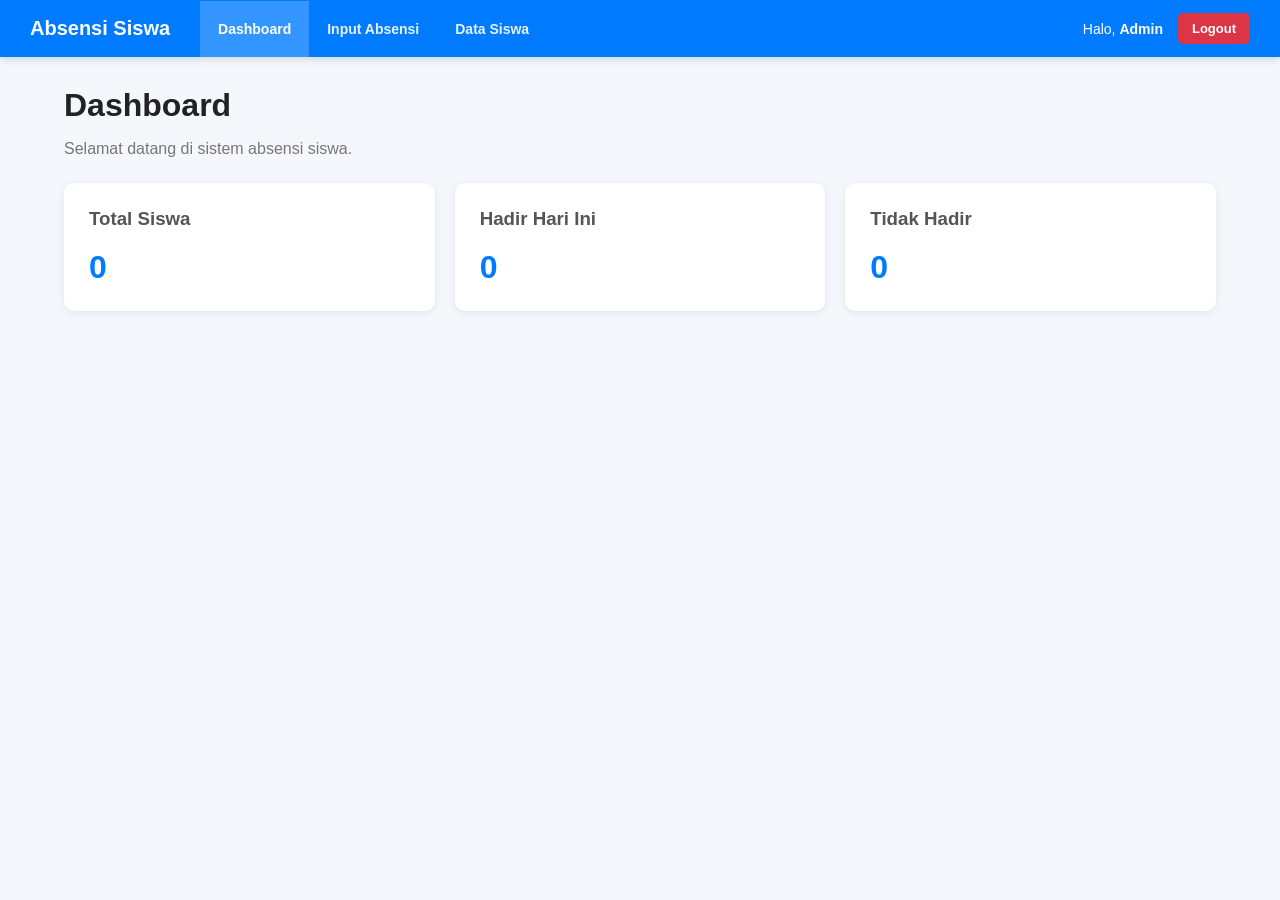
==== index.html @ 32fc7e66 "Add files via upload" ====
<!DOCTYPE html>
<html lang="id">
<head>
    <meta charset="UTF-8">
    <meta name="viewport" content="width=device-width, initial-scale=1.0">
    <title>Dashboard - Absensi Siswa</title>

    <style>
        * { box-sizing: border-box; }

        body {
            margin: 0;
            font-family: Arial, sans-serif;
            background: #f4f7fb;
            color: #222;
        }

        .navbar {
            background: #007bff;
            display: flex;
            align-items: center;
            padding: 0 30px;
            box-shadow: 0 2px 8px rgba(0,0,0,0.15);
        }

        .navbar-brand {
            color: white;
            text-decoration: none;
            font-size: 20px;
            font-weight: bold;
            padding: 17px 0;
            margin-right: 30px;
        }

        .navbar-menu {
            display: flex;
            list-style: none;
            margin: 0;
            padding: 0;
            flex: 1;
        }

        .navbar-menu li a {
            display: block;
            color: rgba(255,255,255,0.9);
            text-decoration: none;
            padding: 20px 18px;
            font-size: 14px;
            font-weight: bold;
            transition: 0.2s;
        }

        .navbar-menu li a:hover,
        .navbar-menu li a.active {
            background: rgba(255,255,255,0.2);
            color: white;
        }

        .navbar-user {
            display: flex;
            align-items: center;
            gap: 15px;
            color: white;
            font-size: 14px;
        }

        .btn-logout {
            background: #dc3545;
            color: white;
            text-decoration: none;
            padding: 8px 14px;
            border-radius: 5px;
            font-size: 13px;
            font-weight: bold;
        }

        .btn-logout:hover { background: #bb2d3b; }

        .container {
            width: 90%;
            max-width: 1200px;
            margin: 30px auto;
        }

        .header { margin-bottom: 25px; }
        .header h1 { margin-bottom: 5px; }
        .header p { color: #777; }

        .cards {
            display: grid;
            grid-template-columns: repeat(3, 1fr);
            gap: 20px;
        }

        .card {
            background: white;
            padding: 25px;
            border-radius: 10px;
            box-shadow: 0 2px 10px rgba(0,0,0,0.08);
        }

        .card h3 {
            margin-top: 0;
            color: #555;
        }

        .card-number {
            font-size: 32px;
            font-weight: bold;
            color: #007bff;
        }

        @media (max-width: 800px) {
            .navbar {
                flex-direction: column;
                padding: 10px;
            }

            .navbar-brand { margin-right: 0; }

            .navbar-menu {
                width: 100%;
                justify-content: center;
                flex-wrap: wrap;
            }

            .navbar-menu li a { padding: 12px; }

            .navbar-user { margin: 10px 0; }
        }

        @media (max-width: 700px) {
            .cards { grid-template-columns: 1fr; }
        }
    </style>
</head>

<body>

<nav class="navbar">
    <a href="index.html" class="navbar-brand">Absensi Siswa</a>

    <ul class="navbar-menu">
        <li><a href="index.html" class="active">Dashboard</a></li>
        <li><a href="input_absensi.html">Input Absensi</a></li>
        <li><a href="tampil_siswa.html">Data Siswa</a></li>
    </ul>

    <div class="navbar-user">
        <span>Halo, <strong id="username">Admin</strong></span>
        <a href="login.html" class="btn-logout"
           onclick="return confirm('Apakah Anda yakin ingin keluar?')">
            Logout
        </a>
    </div>
</nav>

<div class="container">
    <div class="header">
        <h1>Dashboard</h1>
        <p>Selamat datang di sistem absensi siswa.</p>
    </div>

    <div class="cards">
        <div class="card">
            <h3>Total Siswa</h3>
            <div class="card-number" id="totalSiswa">0</div>
        </div>

        <div class="card">
            <h3>Hadir Hari Ini</h3>
            <div class="card-number" id="hadirHariIni">0</div>
        </div>

        <div class="card">
            <h3>Tidak Hadir</h3>
            <div class="card-number" id="tidakHadir">0</div>
        </div>
    </div>
</div>

<script>
    // Versi GitHub Pages: tidak menggunakan PHP session/MySQL.
    // Data sementara disimpan di browser menggunakan localStorage.

    const username = localStorage.getItem("username");
    if (username) {
        document.getElementById("username").textContent = username;
    }

    const siswa = JSON.parse(localStorage.getItem("siswa") || "[]");
    const absensi = JSON.parse(localStorage.getItem("absensi") || "[]");

    const hariIni = new Date().toISOString().slice(0, 10);

    const hadir = absensi.filter(item =>
        item.tanggal === hariIni && item.status === "Hadir"
    ).length;

    const tidakHadir = absensi.filter(item =>
        item.tanggal === hariIni && item.status !== "Hadir"
    ).length;

    document.getElementById("totalSiswa").textContent = siswa.length;
    document.getElementById("hadirHariIni").textContent = hadir;
    document.getElementById("tidakHadir").textContent = tidakHadir;
</script>

</body>
</html>
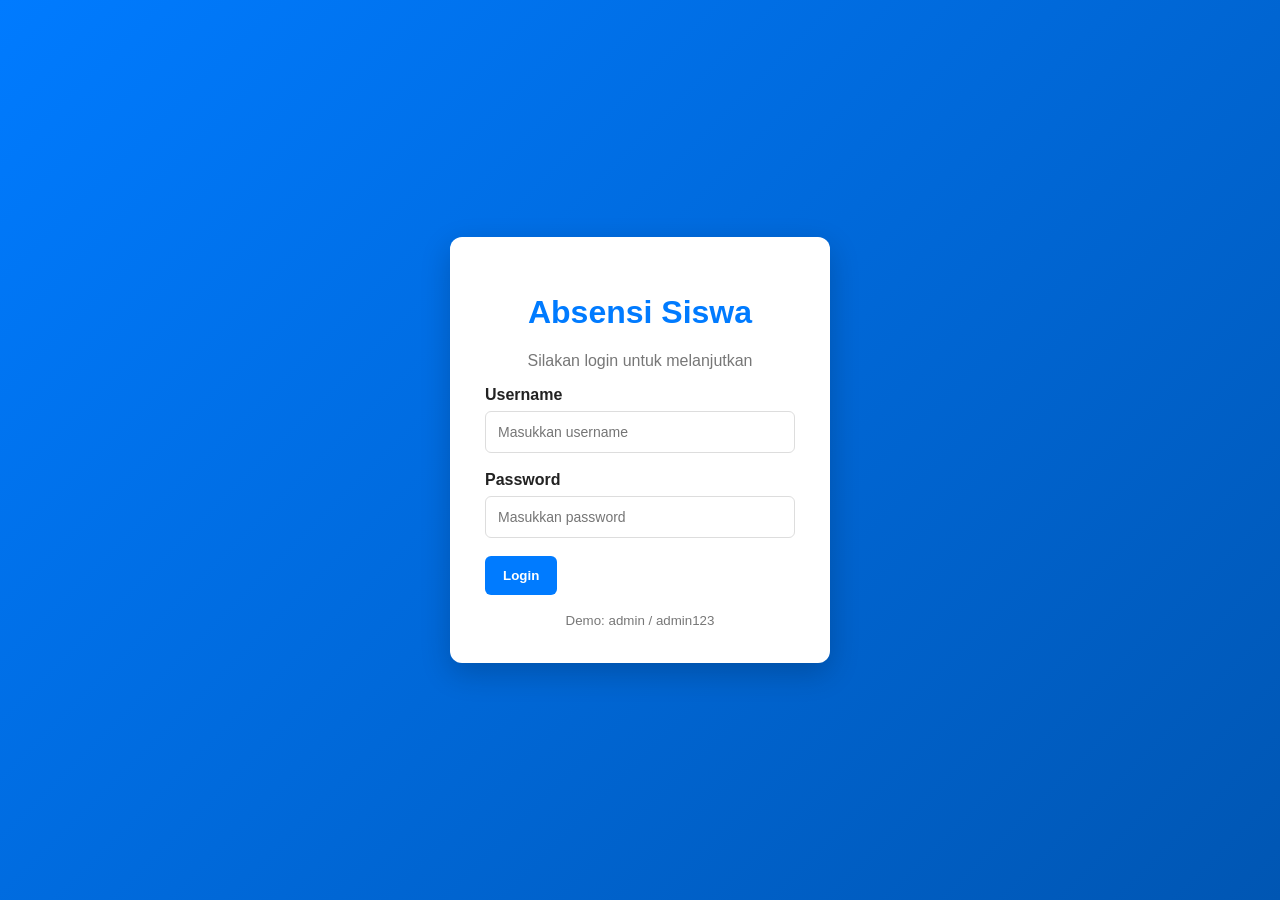
==== commit dee7be3a: "Add files via upload" ====
--- a/index.html
+++ b/index.html
@@ -1,210 +1,26 @@
-<!DOCTYPE html>
-<html lang="id">
-<head>
-    <meta charset="UTF-8">
-    <meta name="viewport" content="width=device-width, initial-scale=1.0">
-    <title>Dashboard - Absensi Siswa</title>
-
-    <style>
-        * { box-sizing: border-box; }
-
-        body {
-            margin: 0;
-            font-family: Arial, sans-serif;
-            background: #f4f7fb;
-            color: #222;
-        }
-
-        .navbar {
-            background: #007bff;
-            display: flex;
-            align-items: center;
-            padding: 0 30px;
-            box-shadow: 0 2px 8px rgba(0,0,0,0.15);
-        }
-
-        .navbar-brand {
-            color: white;
-            text-decoration: none;
-            font-size: 20px;
-            font-weight: bold;
-            padding: 17px 0;
-            margin-right: 30px;
-        }
-
-        .navbar-menu {
-            display: flex;
-            list-style: none;
-            margin: 0;
-            padding: 0;
-            flex: 1;
-        }
-
-        .navbar-menu li a {
-            display: block;
-            color: rgba(255,255,255,0.9);
-            text-decoration: none;
-            padding: 20px 18px;
-            font-size: 14px;
-            font-weight: bold;
-            transition: 0.2s;
-        }
-
-        .navbar-menu li a:hover,
-        .navbar-menu li a.active {
-            background: rgba(255,255,255,0.2);
-            color: white;
-        }
-
-        .navbar-user {
-            display: flex;
-            align-items: center;
-            gap: 15px;
-            color: white;
-            font-size: 14px;
-        }
-
-        .btn-logout {
-            background: #dc3545;
-            color: white;
-            text-decoration: none;
-            padding: 8px 14px;
-            border-radius: 5px;
-            font-size: 13px;
-            font-weight: bold;
-        }
-
-        .btn-logout:hover { background: #bb2d3b; }
-
-        .container {
-            width: 90%;
-            max-width: 1200px;
-            margin: 30px auto;
-        }
-
-        .header { margin-bottom: 25px; }
-        .header h1 { margin-bottom: 5px; }
-        .header p { color: #777; }
-
-        .cards {
-            display: grid;
-            grid-template-columns: repeat(3, 1fr);
-            gap: 20px;
-        }
-
-        .card {
-            background: white;
-            padding: 25px;
-            border-radius: 10px;
-            box-shadow: 0 2px 10px rgba(0,0,0,0.08);
-        }
-
-        .card h3 {
-            margin-top: 0;
-            color: #555;
-        }
-
-        .card-number {
-            font-size: 32px;
-            font-weight: bold;
-            color: #007bff;
-        }
-
-        @media (max-width: 800px) {
-            .navbar {
-                flex-direction: column;
-                padding: 10px;
-            }
-
-            .navbar-brand { margin-right: 0; }
-
-            .navbar-menu {
-                width: 100%;
-                justify-content: center;
-                flex-wrap: wrap;
-            }
-
-            .navbar-menu li a { padding: 12px; }
-
-            .navbar-user { margin: 10px 0; }
-        }
-
-        @media (max-width: 700px) {
-            .cards { grid-template-columns: 1fr; }
-        }
-    </style>
-</head>
-
-<body>
-
-<nav class="navbar">
-    <a href="index.html" class="navbar-brand">Absensi Siswa</a>
-
-    <ul class="navbar-menu">
-        <li><a href="index.html" class="active">Dashboard</a></li>
-        <li><a href="input_absensi.html">Input Absensi</a></li>
-        <li><a href="tampil_siswa.html">Data Siswa</a></li>
-    </ul>
-
-    <div class="navbar-user">
-        <span>Halo, <strong id="username">Admin</strong></span>
-        <a href="login.html" class="btn-logout"
-           onclick="return confirm('Apakah Anda yakin ingin keluar?')">
-            Logout
-        </a>
-    </div>
-</nav>
-
-<div class="container">
-    <div class="header">
-        <h1>Dashboard</h1>
-        <p>Selamat datang di sistem absensi siswa.</p>
-    </div>
-
-    <div class="cards">
-        <div class="card">
-            <h3>Total Siswa</h3>
-            <div class="card-number" id="totalSiswa">0</div>
-        </div>
-
-        <div class="card">
-            <h3>Hadir Hari Ini</h3>
-            <div class="card-number" id="hadirHariIni">0</div>
-        </div>
-
-        <div class="card">
-            <h3>Tidak Hadir</h3>
-            <div class="card-number" id="tidakHadir">0</div>
-        </div>
-    </div>
-</div>
-
-<script>
-    // Versi GitHub Pages: tidak menggunakan PHP session/MySQL.
-    // Data sementara disimpan di browser menggunakan localStorage.
-
-    const username = localStorage.getItem("username");
-    if (username) {
-        document.getElementById("username").textContent = username;
-    }
-
-    const siswa = JSON.parse(localStorage.getItem("siswa") || "[]");
-    const absensi = JSON.parse(localStorage.getItem("absensi") || "[]");
-
-    const hariIni = new Date().toISOString().slice(0, 10);
-
-    const hadir = absensi.filter(item =>
-        item.tanggal === hariIni && item.status === "Hadir"
-    ).length;
-
-    const tidakHadir = absensi.filter(item =>
-        item.tanggal === hariIni && item.status !== "Hadir"
-    ).length;
-
-    document.getElementById("totalSiswa").textContent = siswa.length;
-    document.getElementById("hadirHariIni").textContent = hadir;
-    document.getElementById("tidakHadir").textContent = tidakHadir;
-</script>
-
-</body>
+<!DOCTYPE html>
+<html lang="id">
+<head>
+<meta charset="UTF-8">
+<meta name="viewport" content="width=device-width, initial-scale=1.0">
+<title>Dashboard - Absensi Siswa</title>
+<link rel="stylesheet" href="style.css">
+</head>
+<body>
+<script src="script.js"></script>
+<script>requireLogin();</script>
+<nav class="navbar"></nav>
+<main class="container">
+  <section class="header">
+    <h1>Dashboard</h1>
+    <p>Selamat datang di sistem absensi siswa.</p>
+  </section>
+  <section class="cards">
+    <div class="card"><h3>Total Siswa</h3><div class="card-number" id="totalSiswa">0</div></div>
+    <div class="card"><h3>Hadir Hari Ini</h3><div class="card-number" id="hadirHariIni">0</div></div>
+    <div class="card"><h3>Tidak Hadir</h3><div class="card-number" id="tidakHadir">0</div></div>
+  </section>
+</main>
+<script>renderNavbar(); updateDashboard();</script>
+</body>
 </html>
--- a/style.css
+++ b/style.css
@@ -0,0 +1 @@
+*{box-sizing:border-box}body{margin:0;font-family:Arial,sans-serif;background:#f4f7fb;color:#222}.navbar{background:#007bff;display:flex;align-items:center;padding:0 30px;box-shadow:0 2px 8px rgba(0,0,0,.15)}.navbar-brand{color:#fff;text-decoration:none;font-size:20px;font-weight:bold;padding:17px 0;margin-right:30px}.navbar-menu{display:flex;list-style:none;margin:0;padding:0;flex:1}.navbar-menu a{display:block;color:rgba(255,255,255,.9);text-decoration:none;padding:20px 18px;font-size:14px;font-weight:bold}.navbar-menu a:hover,.navbar-menu a.active{background:rgba(255,255,255,.2);color:#fff}.navbar-user{display:flex;align-items:center;gap:15px;color:#fff;font-size:14px}.btn-logout{background:#dc3545;color:#fff;text-decoration:none;padding:8px 14px;border-radius:5px;font-size:13px;font-weight:bold}.container{width:90%;max-width:1200px;margin:30px auto}.header{margin-bottom:25px}.header h1{margin-bottom:5px}.header p{color:#777}.cards{display:grid;grid-template-columns:repeat(3,1fr);gap:20px}.card,.panel{background:#fff;padding:25px;border-radius:10px;box-shadow:0 2px 10px rgba(0,0,0,.08)}.card h3{margin-top:0;color:#555}.card-number{font-size:32px;font-weight:bold;color:#007bff}.panel{margin-bottom:20px}.panel h2{margin-top:0}.form-grid{display:grid;grid-template-columns:repeat(3,1fr);gap:18px;margin-bottom:20px}label{display:block;margin-bottom:7px;font-weight:bold}input,select{width:100%;padding:12px;border:1px solid #ddd;border-radius:6px;font-size:14px}button,.btn{display:inline-block;padding:12px 18px;border:0;border-radius:6px;background:#007bff;color:#fff;text-decoration:none;font-weight:bold;cursor:pointer}.secondary{background:#6c757d}.danger{background:#dc3545}.table-wrap{overflow-x:auto;margin-top:20px}table{width:100%;border-collapse:collapse}th,td{padding:12px;text-align:left;border-bottom:1px solid #eee}th{background:#f8f9fa}.login-page{min-height:100vh;display:flex;align-items:center;justify-content:center;background:linear-gradient(135deg,#007bff,#0056b3)}.login-box{width:380px;max-width:90%;background:#fff;padding:35px;border-radius:12px;box-shadow:0 10px 30px rgba(0,0,0,.2)}.login-box h1{text-align:center;color:#007bff}.login-box p{text-align:center;color:#777}.form-group{margin-bottom:18px}.login-info{display:block;text-align:center;margin-top:18px;color:#777}.error{background:#f8d7da;color:#842029;padding:10px;border-radius:5px;margin-bottom:15px;text-align:center}.hidden{display:none}@media(max-width:800px){.navbar{flex-direction:column;padding:10px}.navbar-brand{margin-right:0}.navbar-menu{width:100%;justify-content:center;flex-wrap:wrap}.navbar-menu a{padding:12px}.navbar-user{margin:10px 0}.form-grid,.cards{grid-template-columns:1fr}}
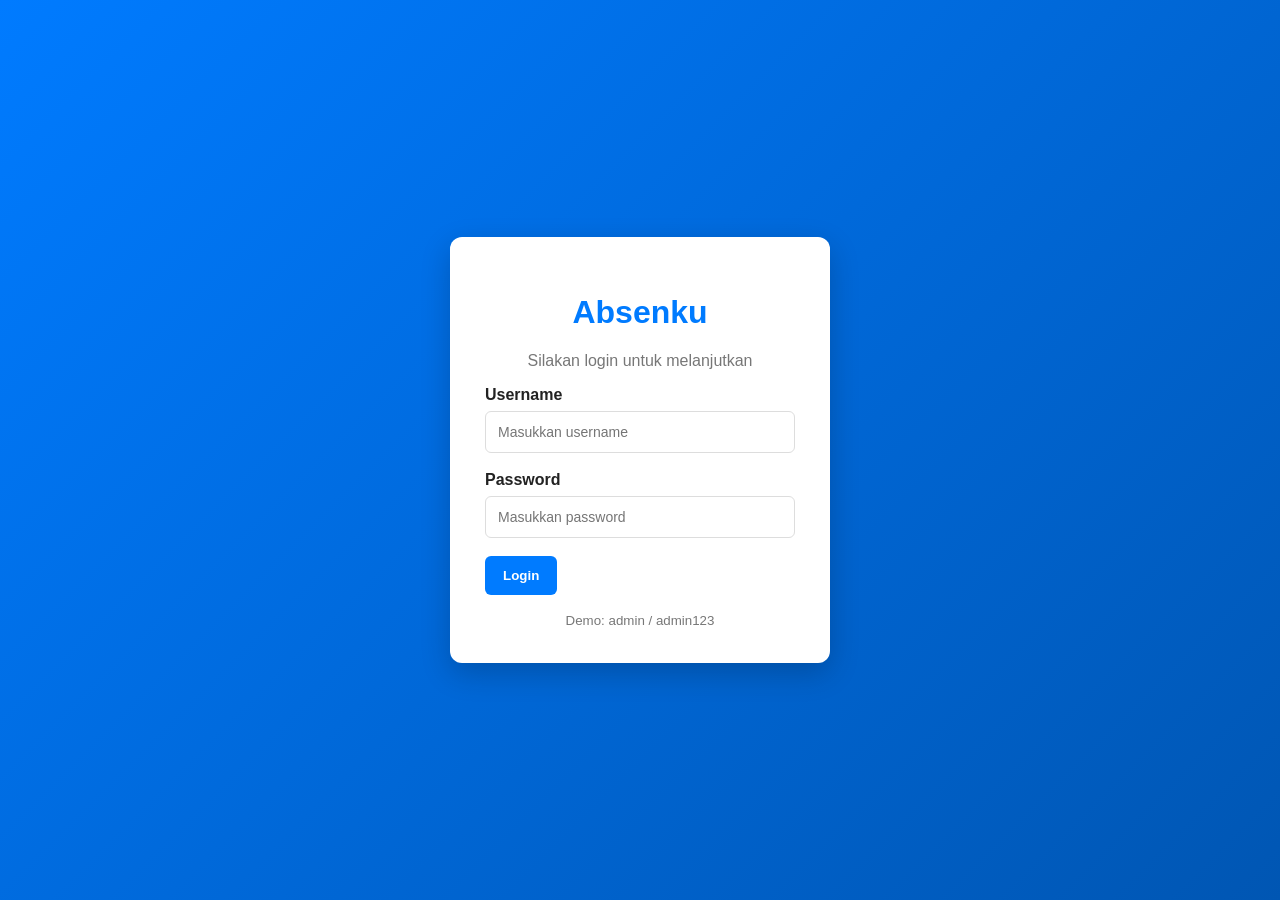
==== commit b6779668: "Update index.html" ====
--- a/index.html
+++ b/index.html
@@ -3,7 +3,7 @@
 <head>
 <meta charset="UTF-8">
 <meta name="viewport" content="width=device-width, initial-scale=1.0">
-<title>Dashboard - Absensi Siswa</title>
+<title>Dashboard - Absenku</title>
 <link rel="stylesheet" href="style.css">
 </head>
 <body>
@@ -13,7 +13,7 @@
 <main class="container">
   <section class="header">
     <h1>Dashboard</h1>
-    <p>Selamat datang di sistem absensi siswa.</p>
+    <p>Selamat datang di Absenku.</p>
   </section>
   <section class="cards">
     <div class="card"><h3>Total Siswa</h3><div class="card-number" id="totalSiswa">0</div></div>
@@ -23,4 +23,4 @@
 </main>
 <script>renderNavbar(); updateDashboard();</script>
 </body>
-</html>+</html>
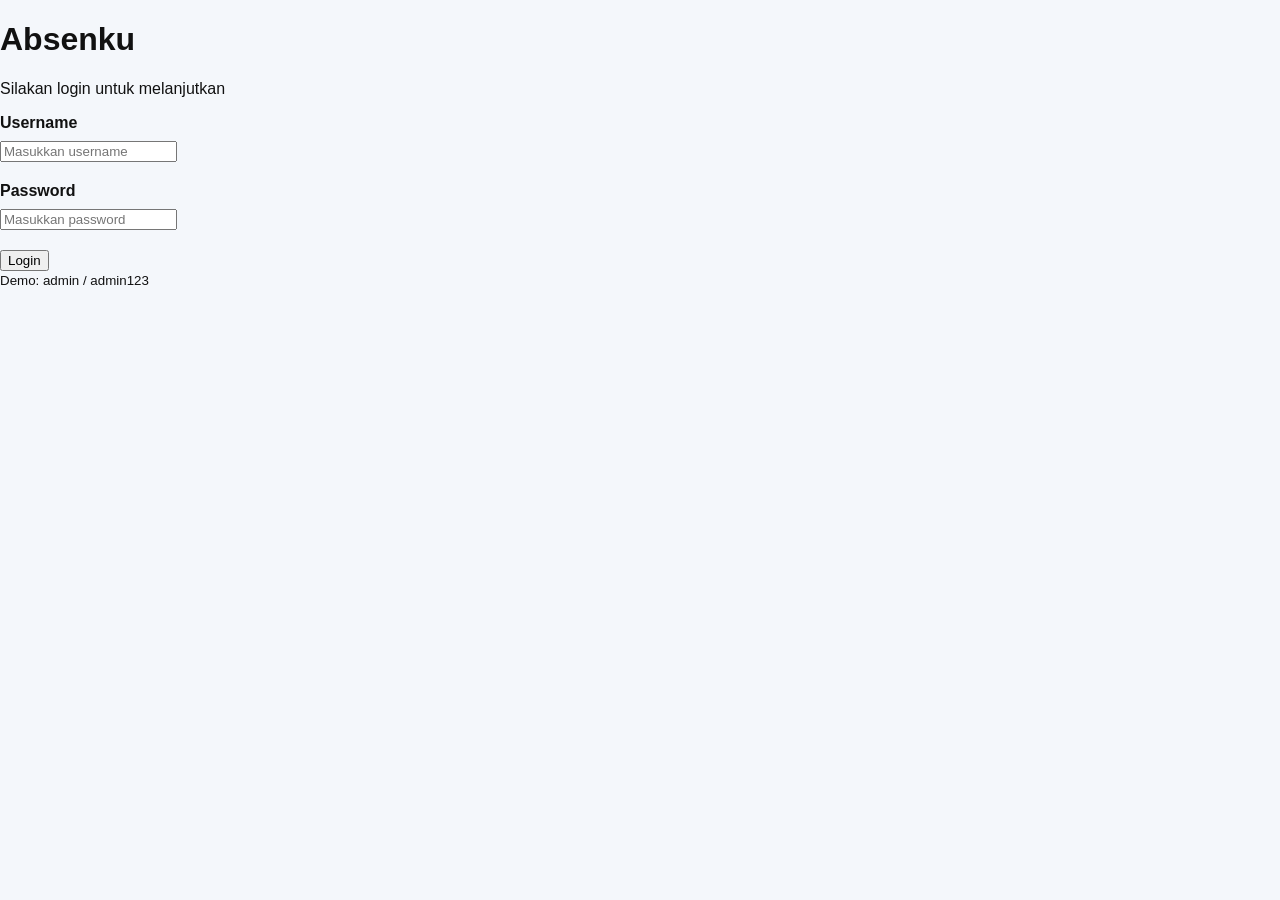
==== commit 566b4083: "Refactor HTML structure and script tags" ====
--- a/index.html
+++ b/index.html
@@ -7,20 +7,46 @@
 <link rel="stylesheet" href="style.css">
 </head>
 <body>
+
 <script src="script.js"></script>
-<script>requireLogin();</script>
+<script>
+requireLogin();
+</script>
+
 <nav class="navbar"></nav>
+
 <main class="container">
-  <section class="header">
-    <h1>Dashboard</h1>
-    <p>Selamat datang di Absenku.</p>
-  </section>
-  <section class="cards">
-    <div class="card"><h3>Total Siswa</h3><div class="card-number" id="totalSiswa">0</div></div>
-    <div class="card"><h3>Hadir Hari Ini</h3><div class="card-number" id="hadirHariIni">0</div></div>
-    <div class="card"><h3>Tidak Hadir</h3><div class="card-number" id="tidakHadir">0</div></div>
-  </section>
+
+    <section class="header">
+        <h1>Dashboard</h1>
+        <p>Selamat datang di Absenku.</p>
+    </section>
+
+    <section class="cards">
+
+        <div class="card">
+            <h3>Total Siswa</h3>
+            <div class="card-number" id="totalSiswa">0</div>
+        </div>
+
+        <div class="card">
+            <h3>Hadir Bulan Ini</h3>
+            <div class="card-number" id="hadirBulanIni">0</div>
+        </div>
+
+        <div class="card">
+            <h3>Tidak Hadir Bulan Ini</h3>
+            <div class="card-number" id="tidakHadirBulanIni">0</div>
+        </div>
+
+    </section>
+
 </main>
-<script>renderNavbar(); updateDashboard();</script>
+
+<script>
+renderNavbar();
+updateDashboard();
+</script>
+
 </body>
 </html>
--- a/style.css
+++ b/style.css
@@ -1 +1,296 @@
-*{box-sizing:border-box}body{margin:0;font-family:Arial,sans-serif;background:#f4f7fb;color:#222}.navbar{background:#007bff;display:flex;align-items:center;padding:0 30px;box-shadow:0 2px 8px rgba(0,0,0,.15)}.navbar-brand{color:#fff;text-decoration:none;font-size:20px;font-weight:bold;padding:17px 0;margin-right:30px}.navbar-menu{display:flex;list-style:none;margin:0;padding:0;flex:1}.navbar-menu a{display:block;color:rgba(255,255,255,.9);text-decoration:none;padding:20px 18px;font-size:14px;font-weight:bold}.navbar-menu a:hover,.navbar-menu a.active{background:rgba(255,255,255,.2);color:#fff}.navbar-user{display:flex;align-items:center;gap:15px;color:#fff;font-size:14px}.btn-logout{background:#dc3545;color:#fff;text-decoration:none;padding:8px 14px;border-radius:5px;font-size:13px;font-weight:bold}.container{width:90%;max-width:1200px;margin:30px auto}.header{margin-bottom:25px}.header h1{margin-bottom:5px}.header p{color:#777}.cards{display:grid;grid-template-columns:repeat(3,1fr);gap:20px}.card,.panel{background:#fff;padding:25px;border-radius:10px;box-shadow:0 2px 10px rgba(0,0,0,.08)}.card h3{margin-top:0;color:#555}.card-number{font-size:32px;font-weight:bold;color:#007bff}.panel{margin-bottom:20px}.panel h2{margin-top:0}.form-grid{display:grid;grid-template-columns:repeat(3,1fr);gap:18px;margin-bottom:20px}label{display:block;margin-bottom:7px;font-weight:bold}input,select{width:100%;padding:12px;border:1px solid #ddd;border-radius:6px;font-size:14px}button,.btn{display:inline-block;padding:12px 18px;border:0;border-radius:6px;background:#007bff;color:#fff;text-decoration:none;font-weight:bold;cursor:pointer}.secondary{background:#6c757d}.danger{background:#dc3545}.table-wrap{overflow-x:auto;margin-top:20px}table{width:100%;border-collapse:collapse}th,td{padding:12px;text-align:left;border-bottom:1px solid #eee}th{background:#f8f9fa}.login-page{min-height:100vh;display:flex;align-items:center;justify-content:center;background:linear-gradient(135deg,#007bff,#0056b3)}.login-box{width:380px;max-width:90%;background:#fff;padding:35px;border-radius:12px;box-shadow:0 10px 30px rgba(0,0,0,.2)}.login-box h1{text-align:center;color:#007bff}.login-box p{text-align:center;color:#777}.form-group{margin-bottom:18px}.login-info{display:block;text-align:center;margin-top:18px;color:#777}.error{background:#f8d7da;color:#842029;padding:10px;border-radius:5px;margin-bottom:15px;text-align:center}.hidden{display:none}@media(max-width:800px){.navbar{flex-direction:column;padding:10px}.navbar-brand{margin-right:0}.navbar-menu{width:100%;justify-content:center;flex-wrap:wrap}.navbar-menu a{padding:12px}.navbar-user{margin:10px 0}.form-grid,.cards{grid-template-columns:1fr}}
+* {
+    box-sizing: border-box;
+}
+
+body {
+    margin: 0;
+    font-family: Arial, sans-serif;
+    background: #f4f7fb;
+    color: #111;
+}
+
+.navbar {
+    background: #007bff;
+    display: flex;
+    align-items: center;
+    padding: 0 30px;
+    box-shadow: 0 2px 8px rgba(0,0,0,0.15);
+}
+
+.navbar-brand {
+    color: white;
+    text-decoration: none;
+    font-size: 20px;
+    font-weight: bold;
+    padding: 17px 0;
+    margin-right: 30px;
+}
+
+.navbar-menu {
+    display: flex;
+    list-style: none;
+    margin: 0;
+    padding: 0;
+    flex: 1;
+}
+
+.navbar-menu li a {
+    display: block;
+    color: rgba(255,255,255,0.9);
+    text-decoration: none;
+    padding: 20px 18px;
+    font-size: 14px;
+    font-weight: bold;
+}
+
+.navbar-menu li a:hover,
+.navbar-menu li a.active {
+    background: rgba(255,255,255,0.2);
+    color: white;
+}
+
+.navbar-user {
+    display: flex;
+    align-items: center;
+    gap: 15px;
+    color: white;
+    font-size: 14px;
+}
+
+.btn-logout {
+    background: #dc3545;
+    color: white !important;
+    text-decoration: none;
+    padding: 8px 14px;
+    border-radius: 5px;
+    font-size: 13px;
+    font-weight: bold;
+}
+
+.container {
+    width: 90%;
+    max-width: 1200px;
+    margin: 35px auto;
+}
+
+.header {
+    margin-bottom: 30px;
+}
+
+.header h1 {
+    margin-bottom: 8px;
+    font-size: 38px;
+}
+
+.header p {
+    color: #777;
+    font-size: 18px;
+}
+
+.cards {
+    display: grid;
+    grid-template-columns: repeat(3, 1fr);
+    gap: 25px;
+}
+
+.card {
+    background: white;
+    padding: 25px;
+    border-radius: 10px;
+    box-shadow: 0 3px 15px rgba(0,0,0,0.08);
+}
+
+.card h3 {
+    margin-top: 0;
+    margin-bottom: 15px;
+    font-size: 20px;
+}
+
+.card-number {
+    font-size: 36px;
+    font-weight: bold;
+    color: #007bff;
+}
+
+.form-row {
+    display: grid;
+    grid-template-columns: repeat(3, 1fr);
+    gap: 25px;
+}
+
+.form-group {
+    margin-bottom: 20px;
+}
+
+label {
+    display: block;
+    margin-bottom: 9px;
+    font-weight: bold;
+    font-size: 16px;
+}
+
+select,
+input[type="date"],
+input[type="file"],
+textarea {
+    width: 100%;
+    padding: 13px;
+    border: 1px solid #d8d8d8;
+    border-radius: 8px;
+    font-size: 16px;
+    background: white;
+}
+
+select:focus,
+input:focus,
+textarea:focus {
+    outline: none;
+    border-color: #007bff;
+}
+
+textarea {
+    min-height: 110px;
+    resize: vertical;
+    font-family: Arial, sans-serif;
+}
+
+.optional-section {
+    display: none;
+    margin-top: 10px;
+}
+
+.optional-section.show {
+    display: block !important;
+}
+
+.file-info {
+    display: block;
+    margin-top: 7px;
+    color: #777;
+    font-size: 13px;
+}
+
+.preview {
+    display: none;
+    margin-top: 15px;
+}
+
+.preview.show {
+    display: block;
+}
+
+.preview img {
+    max-width: 300px;
+    max-height: 250px;
+    border-radius: 8px;
+    border: 1px solid #ddd;
+    object-fit: contain;
+}
+
+.btn,
+.btn-submit {
+    display: inline-block;
+    background: #007bff;
+    color: white;
+    border: none;
+    padding: 10px 18px;
+    border-radius: 6px;
+    text-decoration: none;
+    font-size: 14px;
+    font-weight: bold;
+    cursor: pointer;
+}
+
+.btn:hover,
+.btn-submit:hover {
+    background: #0056b3;
+}
+
+.danger {
+    background: #dc3545;
+    color: white;
+    border: none;
+    padding: 10px 18px;
+    border-radius: 6px;
+    cursor: pointer;
+    font-weight: bold;
+}
+
+.danger:hover {
+    background: #b02a37;
+}
+
+.table-wrapper {
+    overflow-x: auto;
+}
+
+table {
+    width: 100%;
+    border-collapse: collapse;
+    background: white;
+}
+
+th,
+td {
+    padding: 15px;
+    text-align: left;
+    border-bottom: 1px solid #eee;
+}
+
+th {
+    background: #f5f6f8;
+}
+
+tr[data-link] {
+    cursor: pointer;
+}
+
+tr[data-link]:hover {
+    background: #f7f9fc;
+}
+
+.empty {
+    color: #777;
+    text-align: center;
+}
+
+@media (max-width: 800px) {
+    .navbar {
+        flex-direction: column;
+        padding: 10px;
+    }
+
+    .navbar-brand {
+        margin-right: 0;
+    }
+
+    .navbar-menu {
+        width: 100%;
+        justify-content: center;
+        flex-wrap: wrap;
+    }
+
+    .navbar-menu li a {
+        padding: 12px;
+    }
+
+    .navbar-user {
+        margin: 10px 0;
+    }
+
+    .cards {
+        grid-template-columns: 1fr;
+    }
+
+    .form-row {
+        grid-template-columns: 1fr;
+    }
+
+    .container {
+        width: 94%;
+    }
+
+    .card {
+        padding: 22px;
+    }
+}
